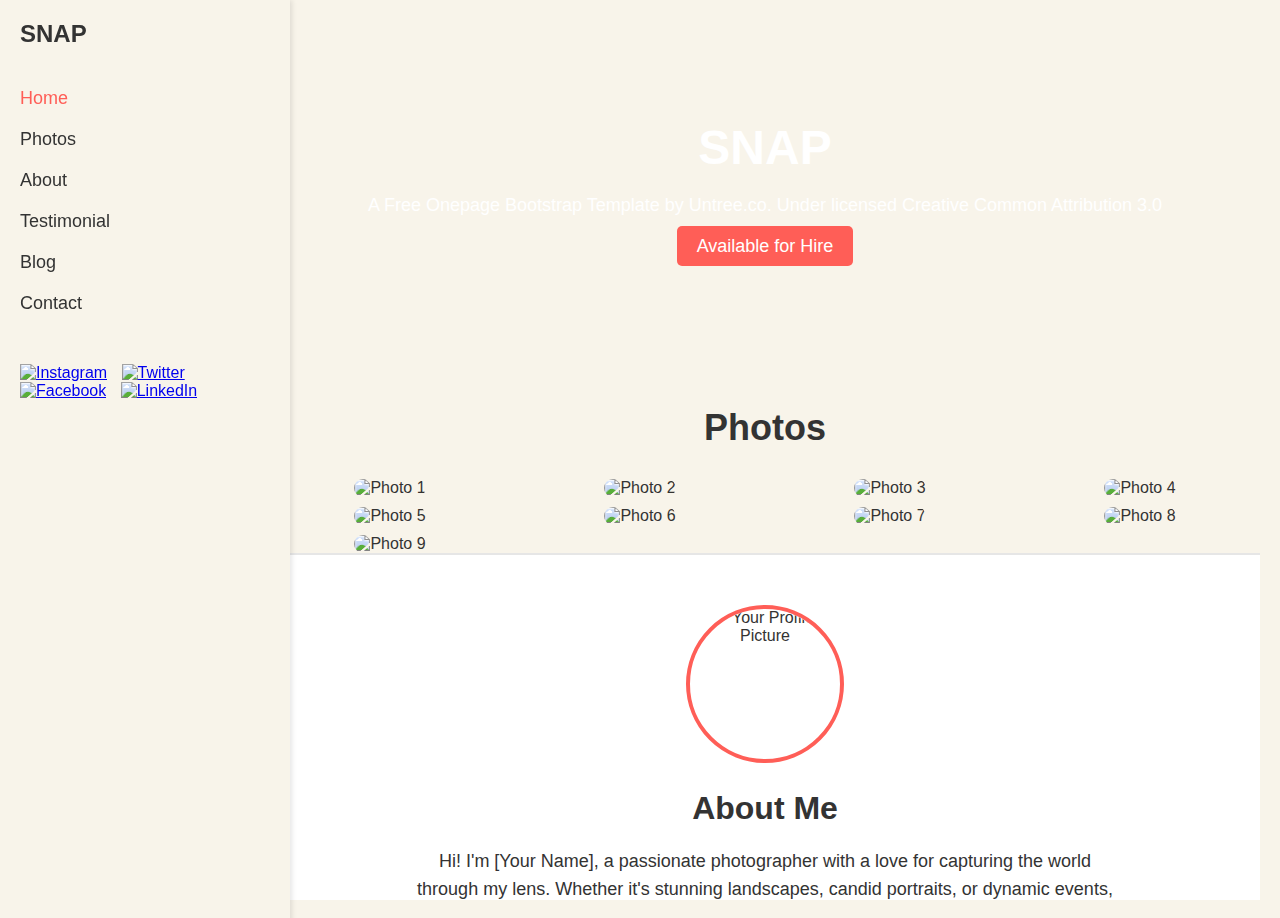
==== index.html @ f44aa800 "gitstart" ====
<!DOCTYPE html>
<html lang="en">
<head>
    <meta charset="UTF-8">
    <meta name="viewport" content="width=device-width, initial-scale=1.0">
    <title>Snap Photography</title>
    <link rel="stylesheet" href="styles.css">
</head>
<body>
    <div class="container">
        <aside class="sidebar">
            <div class="logo">SNAP</div>
            <nav>
                <ul>
                    <li><a href="#" class="active">Home</a></li>
                    <li><a href="#">Photos</a></li>
                    <li><a href="#">About</a></li>
                    <li><a href="#">Testimonial</a></li>
                    <li><a href="#">Blog</a></li>
                    <li><a href="#">Contact</a></li>
                </ul>
            </nav>
            <div class="social-media">
                <a href="#"><img src="instagram-icon.png" alt="Instagram"></a>
                <a href="#"><img src="twitter-icon.png" alt="Twitter"></a>
                <a href="#"><img src="facebook-icon.png" alt="Facebook"></a>
                <a href="#"><img src="linkedin-icon.png" alt="LinkedIn"></a>
            </div>
        </aside>

        <main class="content">
            <section class="banner">
                <h1>SNAP</h1>
                <p>A Free Onepage Bootstrap Template by Untree.co. Under licensed Creative Common Attribution 3.0</p>
                <a href="#" class="cta-button">Available for Hire</a>
            </section>

            <section class="photos">
                <h2>Photos</h2>
                <div class="photo-grid">
                    <div class="photo-item"><img src="photo1.jpg" alt="Photo 1"></div>
                    <div class="photo-item"><img src="photo2.jpg" alt="Photo 2"></div>
                    <div class="photo-item"><img src="photo3.jpg" alt="Photo 3"></div>
                    <div class="photo-item"><img src="photo4.jpg" alt="Photo 4"></div>
                    <div class="photo-item"><img src="photo5.jpg" alt="Photo 5"></div>
                    <div class="photo-item"><img src="photo6.jpg" alt="Photo 6"></div>
                    <div class="photo-item"><img src="photo7.jpg" alt="Photo 7"></div>
                    <div class="photo-item"><img src="photo8.jpg" alt="Photo 8"></div>
                    <div class="photo-item"><img src="photo9.jpg" alt="Photo 9"></div>
                </div>
            </section>

            <section class="about-me">
                <div class="profile">
                    <img src="profile.jpg" alt="Your Profile Picture" class="profile-pic">
                </div>
                <div class="about-text">
                    <h2>About Me</h2>
                    <p>Hi! I'm [Your Name], a passionate photographer with a love for capturing the world through my lens. Whether it's stunning landscapes, candid portraits, or dynamic events, I strive to create images that tell a story and evoke emotions.</p>
                    <h3>My Services</h3>
                    <ul>
                        <li>Portrait Photography</li>
                        <li>Event Photography</li>
                        <li>Landscape Photography</li>
                        <li>Commercial Photography</li>
                    </ul>
                </div>
            </section>
        </main>
    </div>
</body>
</html>
stryles
---- styles.css ----
body {
    margin: 0;
    font-family: Arial, sans-serif;
    background-color: #f8f4ea;
    color: #333;
}

.container {
    display: flex;
    height: 100vh;
}

.sidebar {
    width: 250px;
    background-color: #f8f4ea;
    padding: 20px;
    box-shadow: 2px 0 5px rgba(0, 0, 0, 0.1);
    position: fixed;
    height: 100%;
}

.logo {
    font-size: 24px;
    font-weight: bold;
    margin-bottom: 40px;
}

.sidebar nav ul {
    list-style: none;
    padding: 0;
}

.sidebar nav ul li {
    margin-bottom: 20px;
}

.sidebar nav ul li a {
    color: #333;
    text-decoration: none;
    font-size: 18px;
    transition: color 0.3s;
}

.sidebar nav ul li a:hover,
.sidebar nav ul li a.active {
    color: #ff5e57;
}

.social-media {
    margin-top: 50px;
}

.social-media a img {
    width: 24px;
    height: 24px;
    margin-right: 10px;
    transition: opacity 0.3s;
}

.social-media a:hover img {
    opacity: 0.7;
}

.content {
    margin-left: 250px; /* Same as the sidebar width */
    padding: 20px;
    width: calc(100% - 250px);
    overflow-y: auto;
}

.banner {
    text-align: center;
    background-image: url('banner.jpg');
    background-size: cover;
    background-position: center;
    color: white;
    padding: 100px 20px;
    margin-bottom: 50px;
}

.banner h1 {
    font-size: 48px;
    margin: 0;
}

.banner p {
    font-size: 18px;
    margin: 20px 0;
}

.cta-button {
    padding: 10px 20px;
    background-color: #ff5e57;
    color: white;
    text-decoration: none;
    font-size: 18px;
    border-radius: 5px;
    transition: background-color 0.3s;
}

.cta-button:hover {
    background-color: #e94a43;
}

.photos {
    text-align: center;
}

.photos h2 {
    font-size: 36px;
    margin-bottom: 30px;
}

.photo-grid {
    display: grid;
    grid-template-columns: repeat(auto-fit, minmax(200px, 1fr));
    gap: 10px;
}

.photo-item img {
    width: 100%;
    height: auto;
    border-radius: 10px;
    transition: transform 0.3s ease;
}

.photo-item img:hover {
    transform: scale(1.1);
}

.about-me {
    text-align: center;
    padding: 50px 20px;
    background-color: #fff;
    border-top: 2px solid #e6e6e6;
}

.profile {
    display: flex;
    justify-content: center;
    margin-bottom: 20px;
}

.profile-pic {
    width: 150px;
    height: 150px;
    border-radius: 50%;
    object-fit: cover;
    border: 4px solid #ff5e57;
}

.about-text {
    max-width: 700px;
    margin: 0 auto;
}

.about-text h2 {
    font-size: 32px;
    margin-bottom: 20px;
}

.about-text p {
    font-size: 18px;
    line-height: 1.6;
    margin-bottom: 30px;
}

.about-text h3 {
    font-size: 24px;
    margin-bottom: 20px;
}

.about-text ul {
    list-style: none;
    padding: 0;
}

.about-text ul li {
    font-size: 18px;
    line-height: 1.6;
    margin-bottom: 10px;
    padding-left: 20px;
    position: relative;
}

.about-text ul li::before {
    content: '•';
    color: #ff5e57;
    position: absolute;
    left: 0;
    top: 0;
    font-size: 24px;
    line-height: 1;
}
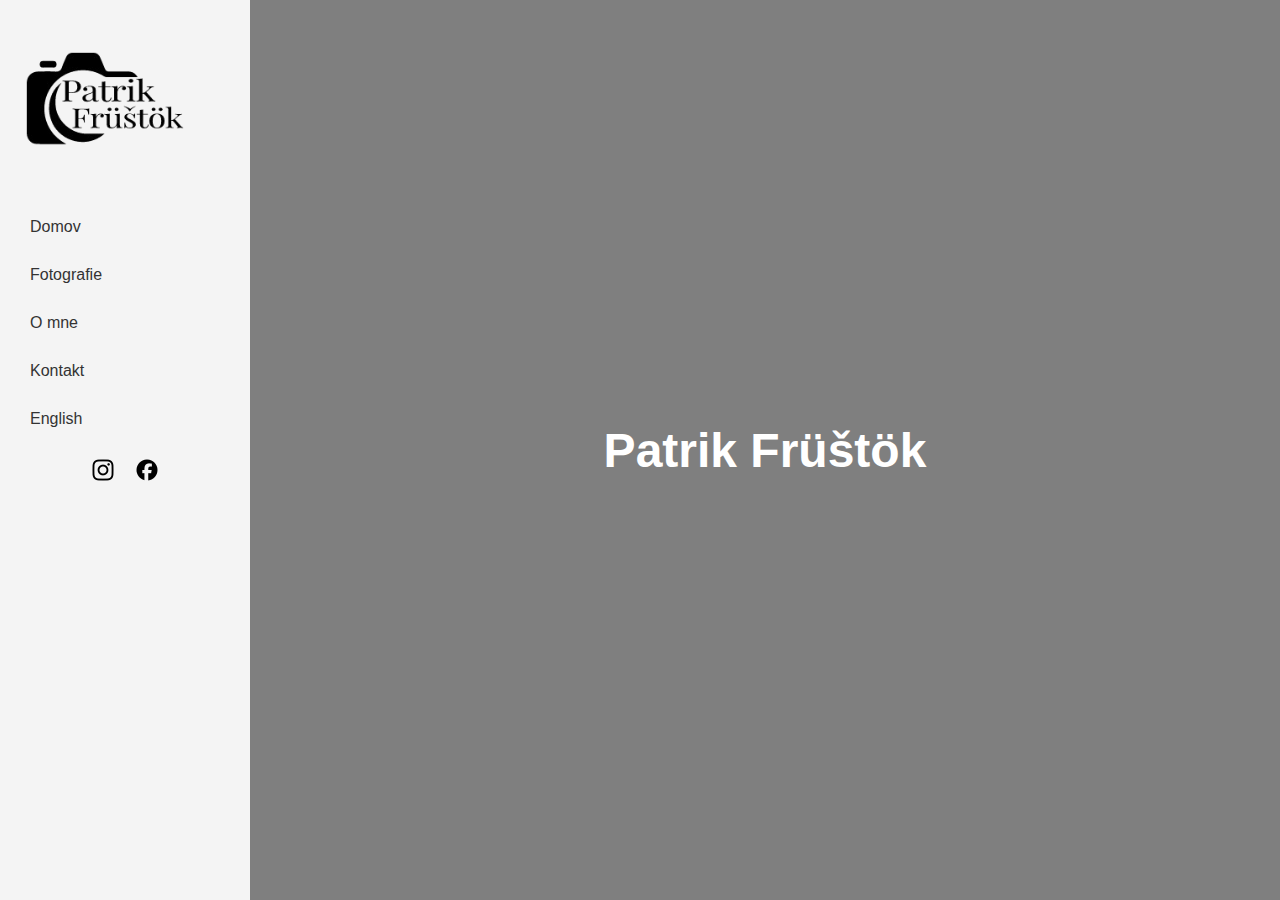
==== commit 3867e562: "main part done" ====
--- a/index.html
+++ b/index.html
@@ -3,40 +3,37 @@
 <head>
     <meta charset="UTF-8">
     <meta name="viewport" content="width=device-width, initial-scale=1.0">
-    <title>Snap Photography</title>
+    <title>Patrik Früštök</title>
     <link rel="stylesheet" href="styles.css">
 </head>
 <body>
     <div class="container">
         <aside class="sidebar">
-            <div class="logo">SNAP</div>
+            <div class="logo">
+                <img src="logo.png" alt="Logo">
+            </div>
             <nav>
                 <ul>
-                    <li><a href="#" class="active">Home</a></li>
-                    <li><a href="#">Photos</a></li>
-                    <li><a href="#">About</a></li>
-                    <li><a href="#">Testimonial</a></li>
-                    <li><a href="#">Blog</a></li>
-                    <li><a href="#">Contact</a></li>
+                    <li><a href="#home" class="active">Domov</a></li>
+                    <li><a href="#photos">Fotografie</a></li>
+                    <li><a href="#aboutme">O mne</a></li>
+                    <li><a href="#">Kontakt</a></li>
+                    <li><a href="indexen.html">English</a></li>
                 </ul>
             </nav>
             <div class="social-media">
-                <a href="#"><img src="instagram-icon.png" alt="Instagram"></a>
-                <a href="#"><img src="twitter-icon.png" alt="Twitter"></a>
-                <a href="#"><img src="facebook-icon.png" alt="Facebook"></a>
-                <a href="#"><img src="linkedin-icon.png" alt="LinkedIn"></a>
+                <a href="https://www.instagram.com/patrik.frustok/"><img src="instagram.png" alt="Instagram"></a>
+                <a href="https://www.facebook.com/patrik.fufo"><img src="facebook.png" alt="Facebook"></a>
             </div>
         </aside>
 
         <main class="content">
-            <section class="banner">
-                <h1>SNAP</h1>
-                <p>A Free Onepage Bootstrap Template by Untree.co. Under licensed Creative Common Attribution 3.0</p>
-                <a href="#" class="cta-button">Available for Hire</a>
+            <section class="banner" id="home">
+                <h1>Patrik Früštök</h1>
             </section>
 
-            <section class="photos">
-                <h2>Photos</h2>
+            <section class="photos" id="photos">
+                <h2>Fotografie</h2>
                 <div class="photo-grid">
                     <div class="photo-item"><img src="photo1.jpg" alt="Photo 1"></div>
                     <div class="photo-item"><img src="photo2.jpg" alt="Photo 2"></div>
@@ -50,24 +47,64 @@
                 </div>
             </section>
 
-            <section class="about-me">
+            <section class="about-me" id="aboutme">
                 <div class="profile">
-                    <img src="profile.jpg" alt="Your Profile Picture" class="profile-pic">
+                    <img src="profilepic.jpg" alt="Your Profile Picture" class="profile-pic">
                 </div>
                 <div class="about-text">
-                    <h2>About Me</h2>
-                    <p>Hi! I'm [Your Name], a passionate photographer with a love for capturing the world through my lens. Whether it's stunning landscapes, candid portraits, or dynamic events, I strive to create images that tell a story and evoke emotions.</p>
-                    <h3>My Services</h3>
-                    <ul>
-                        <li>Portrait Photography</li>
-                        <li>Event Photography</li>
-                        <li>Landscape Photography</li>
-                        <li>Commercial Photography</li>
-                    </ul>
+                    <h2>O mne</h2>
+                    <p>Volám sa Patrik, mám 22 rokov a študujem v Brne. S fotením som začal už ako malý a stále si budujem toto portfólio. Pre akúkoľvek spoluprácu ma neváhajte kontaktovať!</p>
+                    <h3>Moje Služby</h3>
+                    <div class="services-grid">
+                        <div class="service-item">
+                            <span class="service-icon">&#10003;</span> 
+                            <span class="service-text">Event Photo</span>
+                        </div>
+                        <div class="service-item">
+                            <span class="service-icon">&#10003;</span>
+                            <span class="service-text">Promo Photo</span>
+                        </div>
+                        <div class="service-item">
+                            <span class="service-icon">&#10003;</span>
+                            <span class="service-text">Portréty</span>
+                        </div>
+                        <div class="service-item">
+                            <span class="service-icon">&#10003;</span>
+                            <span class="service-text">Šport</span>
+                        </div>
+                        <div class="service-item">
+                            <span class="service-icon">&#10003;</span>
+                            <span class="service-text">Rodinné stretnutia a oslavy</span>
+                        </div>
+                    </div>
                 </div>
             </section>
+            
         </main>
     </div>
+
+    <script>
+        document.addEventListener('DOMContentLoaded', () => {
+            const banner = document.querySelector('.banner');
+            const initialHeight = 100; // Initial height in vh
+    
+            function adjustBannerHeight() {
+                const scrollPosition = window.scrollY;
+                const viewportHeight = window.innerHeight;
+    
+                // Calculate new height as a percentage of viewport height
+                let newHeight = initialHeight - (scrollPosition / viewportHeight) * (initialHeight - 50); 
+                if (newHeight < 50) newHeight = 50;
+    
+                // Apply the new height to the banner
+                banner.style.height = `${newHeight}vh`;
+            }
+    
+            // Adjust height on page load and scroll
+            adjustBannerHeight();
+            window.addEventListener('scroll', adjustBannerHeight);
+        });
+    </script>
+    
 </body>
 </html>
-stryles--- a/styles.css
+++ b/styles.css
@@ -1,114 +1,122 @@
-body {
+/* Basic reset and styles for body and container */
+body, html {
     margin: 0;
-    font-family: Arial, sans-serif;
-    background-color: #f8f4ea;
-    color: #333;
+    padding: 0;
+    font-family: 'Gill Sans', 'Gill Sans MT', Calibri, 'Trebuchet MS', sans-serif;
 }
 
 .container {
     display: flex;
-    height: 100vh;
-}
-
+    height: 100vh; /* Full height of viewport */
+}
+
+/* Sidebar styling */
 .sidebar {
     width: 250px;
-    background-color: #f8f4ea;
+    background-color: #f4f4f4;
     padding: 20px;
-    box-shadow: 2px 0 5px rgba(0, 0, 0, 0.1);
-    position: fixed;
-    height: 100%;
+    box-sizing: border-box;
 }
 
 .logo {
     font-size: 24px;
-    font-weight: bold;
-    margin-bottom: 40px;
-}
-
-.sidebar nav ul {
-    list-style: none;
+    margin-bottom: 20px;
+}
+
+.logo img {
+    max-width: 80%;  /* Make sure the image scales down to fit the container */
+    height: auto;     /* Maintain aspect ratio */
+    display: block;   /* Remove any extra space below the image */
+    margin-bottom: 20px; /* Add some space below the logo */
+}
+
+nav ul {
+    list-style-type: none;
     padding: 0;
 }
 
-.sidebar nav ul li {
-    margin-bottom: 20px;
-}
-
-.sidebar nav ul li a {
+nav ul li {
+    margin: 10px 0;
+}
+
+nav ul li a {
+    text-decoration: none;
     color: #333;
-    text-decoration: none;
-    font-size: 18px;
-    transition: color 0.3s;
-}
-
-.sidebar nav ul li a:hover,
-.sidebar nav ul li a.active {
-    color: #ff5e57;
+    padding: 10px;
+    display: block;
+    transition: background-color 0.3s ease;
+}
+
+nav ul li a:hover {
+    background-color: #dcdcdc; /* Grey background on hover */
 }
 
 .social-media {
-    margin-top: 50px;
+    display: flex;
+    justify-content: center; /* Center icons horizontally */
+    margin-top: 20px;
+}
+
+.social-media a {
+    margin: 0 10px;
+    transition: transform 0.3s ease-in-out;
 }
 
 .social-media a img {
     width: 24px;
     height: 24px;
-    margin-right: 10px;
-    transition: opacity 0.3s;
 }
 
 .social-media a:hover img {
-    opacity: 0.7;
-}
-
+    transform: scale(1.2); /* Increase size on hover */
+}
+
+/* Content and Banner styling */
 .content {
-    margin-left: 250px; /* Same as the sidebar width */
-    padding: 20px;
-    width: calc(100% - 250px);
+    flex: 1;
+    background-color: #ffffff;
     overflow-y: auto;
 }
 
 .banner {
+    display: flex;
+    align-items: center;
+    justify-content: center;
     text-align: center;
-    background-image: url('banner.jpg');
+    background-image: url('banner.JPG');
     background-size: cover;
     background-position: center;
     color: white;
-    padding: 100px 20px;
-    margin-bottom: 50px;
+    height: 100vh; /* Full height of viewport */
+    position: relative;
+    transition: height 0.3s ease-in-out; /* Smooth transition for height change */
 }
 
 .banner h1 {
     font-size: 48px;
-    margin: 0;
-}
-
-.banner p {
-    font-size: 18px;
-    margin: 20px 0;
-}
-
-.cta-button {
-    padding: 10px 20px;
-    background-color: #ff5e57;
-    color: white;
-    text-decoration: none;
-    font-size: 18px;
-    border-radius: 5px;
-    transition: background-color 0.3s;
-}
-
-.cta-button:hover {
-    background-color: #e94a43;
-}
-
+    z-index: 2;
+}
+
+.banner::before {
+    content: '';
+    position: absolute;
+    top: 0;
+    left: 0;
+    right: 0;
+    bottom: 0;
+    background-color: rgba(0, 0, 0, 0.5); /* Optional dark overlay */
+    z-index: 1;
+}
+
+/* Photo grid styling */
 .photos {
-    text-align: center;
+    padding: 20px;
 }
 
 .photos h2 {
+    text-align: center; /* Center the h2 text */
     font-size: 36px;
-    margin-bottom: 30px;
+    margin-bottom: 20px;
 }
 
 .photo-grid {
@@ -120,75 +128,77 @@
 .photo-item img {
     width: 100%;
     height: auto;
-    border-radius: 10px;
-    transition: transform 0.3s ease;
+    display: block;
+    transition: transform 0.3s ease-in-out;
 }
 
 .photo-item img:hover {
-    transform: scale(1.1);
-}
-
+    transform: scale(1.1); /* Zoom on hover */
+}
+
+/* About me section styling */
 .about-me {
     text-align: center;
     padding: 50px 20px;
-    background-color: #fff;
-    border-top: 2px solid #e6e6e6;
 }
 
 .profile {
-    display: flex;
-    justify-content: center;
     margin-bottom: 20px;
 }
 
 .profile-pic {
-    width: 150px;
-    height: 150px;
     border-radius: 50%;
-    object-fit: cover;
-    border: 4px solid #ff5e57;
-}
-
-.about-text {
-    max-width: 700px;
-    margin: 0 auto;
-}
-
-.about-text h2 {
-    font-size: 32px;
-    margin-bottom: 20px;
+    width: 200px; /* Increase the size of the circle */
+    height: 200px; /* Ensure the circle is perfectly round */
+    overflow: hidden; /* Hide overflow to ensure the image fits within the circle */
+    display: flex; /* Center the image */
+    align-items: center; /* Center the image vertically */
+    justify-content: center; /* Center the image horizontally */
+    margin: 0 auto; /* Center the container horizontally */
+    box-shadow: 0 0 0 3px black; /* Black outline around the circle */
+}
+
+.profile-pic img {
+    width: auto; /* Maintain the image's original aspect ratio */
+    height: 100%; /* Ensure the image fits within the container's height */
+    display: block; /* Remove extra space below the image */
 }
 
 .about-text p {
     font-size: 18px;
-    line-height: 1.6;
-    margin-bottom: 30px;
-}
-
-.about-text h3 {
-    font-size: 24px;
     margin-bottom: 20px;
 }
 
 .about-text ul {
-    list-style: none;
+    list-style-type: none;
     padding: 0;
 }
 
 .about-text ul li {
+    margin: 10px 0;
+}
+
+/* Services grid styling */
+.services-grid {
+    display: grid;
+    grid-template-columns: repeat(2, 1fr); /* Two columns */
+    grid-template-rows: repeat(3, auto); /* Three rows */
+    gap: 10px;
+    max-width: 600px; /* Limit the width of the grid */
+    margin: 0 auto; /* Center the grid horizontally */
+}
+
+.service-item {
+    display: flex;
+    align-items: center;
+}
+
+.service-icon {
+    color: darkblue;
+    font-size: 24px; /* Adjust size of the checkmark */
+    margin-right: 10px;
+}
+
+.service-text {
     font-size: 18px;
-    line-height: 1.6;
-    margin-bottom: 10px;
-    padding-left: 20px;
-    position: relative;
-}
-
-.about-text ul li::before {
-    content: '•';
-    color: #ff5e57;
-    position: absolute;
-    left: 0;
-    top: 0;
-    font-size: 24px;
-    line-height: 1;
-}
+}
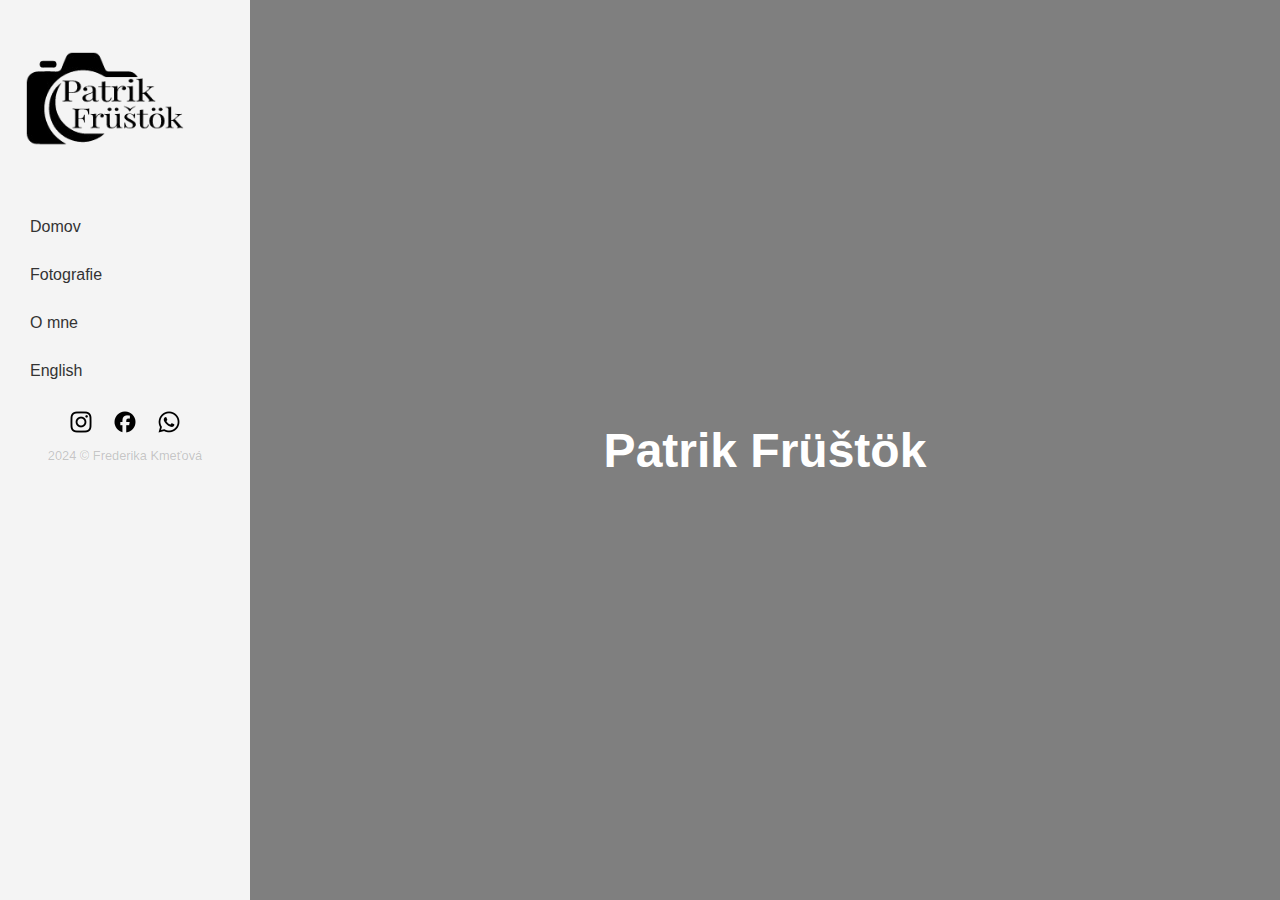
==== commit f8882b08: "sk done eng to do" ====
--- a/index.html
+++ b/index.html
@@ -10,21 +10,26 @@
     <div class="container">
         <aside class="sidebar">
             <div class="logo">
-                <img src="logo.png" alt="Logo">
+                <img src="logo.png" alt="Logo" class="menu-toggle"> 
             </div>
-            <nav>
-                <ul>
-                    <li><a href="#home" class="active">Domov</a></li>
-                    <li><a href="#photos">Fotografie</a></li>
-                    <li><a href="#aboutme">O mne</a></li>
-                    <li><a href="#">Kontakt</a></li>
-                    <li><a href="indexen.html">English</a></li>
-                </ul>
-            </nav>
-            <div class="social-media">
-                <a href="https://www.instagram.com/patrik.frustok/"><img src="instagram.png" alt="Instagram"></a>
-                <a href="https://www.facebook.com/patrik.fufo"><img src="facebook.png" alt="Facebook"></a>
+            <div class="menu-content">
+                <nav>
+                    <ul>
+                        <li><a href="#home" class="active">Domov</a></li>
+                        <li><a href="#photos">Fotografie</a></li>
+                        <li><a href="#aboutme">O mne</a></li>
+                        <li><a href="indexen.html">English</a></li>
+                    </ul>
+                </nav>
+                <div class="social-media">
+                    <a href="https://www.instagram.com/patrik.frustok/"><img src="instagram.png" alt="Instagram"></a>
+                    <a href="https://www.facebook.com/patrik.fufo"><img src="facebook.png" alt="Facebook"></a>
+                    <a href="wa.link/uw6uuv"><img src="whatsapp.png" alt="Whatsapp"></a>
+                </div>
+                <div class="footer">2024 © Frederika Kmeťová
             </div>
+            </div>
+            
         </aside>
 
         <main class="content">
@@ -35,15 +40,13 @@
             <section class="photos" id="photos">
                 <h2>Fotografie</h2>
                 <div class="photo-grid">
-                    <div class="photo-item"><img src="photo1.jpg" alt="Photo 1"></div>
-                    <div class="photo-item"><img src="photo2.jpg" alt="Photo 2"></div>
-                    <div class="photo-item"><img src="photo3.jpg" alt="Photo 3"></div>
-                    <div class="photo-item"><img src="photo4.jpg" alt="Photo 4"></div>
-                    <div class="photo-item"><img src="photo5.jpg" alt="Photo 5"></div>
-                    <div class="photo-item"><img src="photo6.jpg" alt="Photo 6"></div>
-                    <div class="photo-item"><img src="photo7.jpg" alt="Photo 7"></div>
-                    <div class="photo-item"><img src="photo8.jpg" alt="Photo 8"></div>
-                    <div class="photo-item"><img src="photo9.jpg" alt="Photo 9"></div>
+                    <div class="photo-item"><img src="DSC04359.JPG" alt="Photo 1"></div>
+                    <div class="photo-item"><img src="DSC05046.JPG" alt="Photo 3"></div>
+                    <div class="photo-item"><img src="DSC05062.JPG" alt="Photo 4"></div>
+                    <div class="photo-item"><img src="DSC04807.JPG" alt="Photo 2"></div>
+                    <div class="photo-item"><img src="DSC07474.JPG" alt="Photo 5"></div>
+                    <div class="photo-item"><img src="DSC07537.JPG" alt="Photo 6"></div>
+                    <div class="photo-item"><img src="DSC08705.JPG" alt="Photo 7"></div>
                 </div>
             </section>
 
@@ -79,30 +82,53 @@
                     </div>
                 </div>
             </section>
-            
         </main>
-    </div>
+        </div>
+        
+
 
     <script>
         document.addEventListener('DOMContentLoaded', () => {
-            const banner = document.querySelector('.banner');
-            const initialHeight = 100; // Initial height in vh
+            const menuToggle = document.querySelector('.menu-toggle');
+            const sidebar = document.querySelector('.sidebar');
+            const menuLinks = document.querySelectorAll('.menu-content a[href^="#"]');
+            
+            // Toggle sidebar visibility
+            menuToggle.addEventListener('click', () => {
+                sidebar.classList.toggle('open');
+                // Hide content when sidebar is opened
+                if (sidebar.classList.contains('open')) {
+                    document.body.style.overflow = 'hidden'; // Prevent scrolling of the body
+                } else {
+                    document.body.style.overflow = ''; // Allow scrolling of the body
+                }
+            });
     
-            function adjustBannerHeight() {
-                const scrollPosition = window.scrollY;
-                const viewportHeight = window.innerHeight;
+            // Smooth scroll for anchor links
+            function smoothScroll(event) {
+                event.preventDefault(); // Prevent the default anchor link behavior
     
-                // Calculate new height as a percentage of viewport height
-                let newHeight = initialHeight - (scrollPosition / viewportHeight) * (initialHeight - 50); 
-                if (newHeight < 50) newHeight = 50;
+                const targetId = event.currentTarget.getAttribute('href').substring(1);
+                const targetElement = document.getElementById(targetId);
     
-                // Apply the new height to the banner
-                banner.style.height = `${newHeight}vh`;
+                if (targetElement) {
+                    window.scrollTo({
+                        top: targetElement.offsetTop,
+                        behavior: 'smooth'
+                    });
+    
+                    // Hide sidebar when a menu item is clicked
+                    sidebar.classList.remove('open');
+                    document.body.style.overflow = ''; // Allow scrolling of the body
+                }
             }
     
-            // Adjust height on page load and scroll
-            adjustBannerHeight();
-            window.addEventListener('scroll', adjustBannerHeight);
+            // Add smooth scroll behavior to all anchor links with href starting with #
+            const anchorLinks = document.querySelectorAll('a[href^="#"]');
+            anchorLinks.forEach(link => link.addEventListener('click', smoothScroll));
+    
+            // Ensure menu links also hide sidebar when clicked
+            menuLinks.forEach(link => link.addEventListener('click', smoothScroll));
         });
     </script>
     
--- a/styles.css
+++ b/styles.css
@@ -1,16 +1,19 @@
-/* Basic reset and styles for body and container */
+
 body, html {
     margin: 0;
     padding: 0;
     font-family: 'Gill Sans', 'Gill Sans MT', Calibri, 'Trebuchet MS', sans-serif;
+    scroll-behavior: smooth;
+    overflow-x: hidden;
+
 }
 
 .container {
     display: flex;
-    height: 100vh; /* Full height of viewport */
-}
-
-/* Sidebar styling */
+    height: 100vh;
+}
+
+
 .sidebar {
     width: 250px;
     background-color: #f4f4f4;
@@ -24,10 +27,10 @@
 }
 
 .logo img {
-    max-width: 80%;  /* Make sure the image scales down to fit the container */
-    height: auto;     /* Maintain aspect ratio */
-    display: block;   /* Remove any extra space below the image */
-    margin-bottom: 20px; /* Add some space below the logo */
+    max-width: 80%; 
+    height: auto;    
+    display: block;  
+    margin-bottom: 20px;
 }
 
 nav ul {
@@ -48,12 +51,12 @@
 }
 
 nav ul li a:hover {
-    background-color: #dcdcdc; /* Grey background on hover */
+    background-color: #dcdcdc;
 }
 
 .social-media {
     display: flex;
-    justify-content: center; /* Center icons horizontally */
+    justify-content: center;
     margin-top: 20px;
 }
 
@@ -68,10 +71,10 @@
 }
 
 .social-media a:hover img {
-    transform: scale(1.2); /* Increase size on hover */
-}
-
-/* Content and Banner styling */
+    transform: scale(1.2);
+}
+
+
 .content {
     flex: 1;
     background-color: #ffffff;
@@ -87,9 +90,9 @@
     background-size: cover;
     background-position: center;
     color: white;
-    height: 100vh; /* Full height of viewport */
+    height: 100vh;
     position: relative;
-    transition: height 0.3s ease-in-out; /* Smooth transition for height change */
+    transition: height 0.3s ease-in-out;
 }
 
 .banner h1 {
@@ -104,17 +107,20 @@
     left: 0;
     right: 0;
     bottom: 0;
-    background-color: rgba(0, 0, 0, 0.5); /* Optional dark overlay */
+    background-color: rgba(0, 0, 0, 0.5);
     z-index: 1;
 }
 
-/* Photo grid styling */
+
 .photos {
+    background-color: #d3d3d3;
     padding: 20px;
+    border-radius: 8px;
+    margin: 20px 0;
 }
 
 .photos h2 {
-    text-align: center; /* Center the h2 text */
+    text-align: center;
     font-size: 36px;
     margin-bottom: 20px;
 }
@@ -133,10 +139,10 @@
 }
 
 .photo-item img:hover {
-    transform: scale(1.1); /* Zoom on hover */
-}
-
-/* About me section styling */
+    transform: scale(1.1);
+}
+
+
 .about-me {
     text-align: center;
     padding: 50px 20px;
@@ -148,20 +154,20 @@
 
 .profile-pic {
     border-radius: 50%;
-    width: 200px; /* Increase the size of the circle */
-    height: 200px; /* Ensure the circle is perfectly round */
-    overflow: hidden; /* Hide overflow to ensure the image fits within the circle */
-    display: flex; /* Center the image */
-    align-items: center; /* Center the image vertically */
-    justify-content: center; /* Center the image horizontally */
-    margin: 0 auto; /* Center the container horizontally */
-    box-shadow: 0 0 0 3px black; /* Black outline around the circle */
+    width: 200px;
+    height: 200px;
+    overflow: hidden;
+    display: flex;
+    align-items: center;
+    justify-content: center;
+    margin: 0 auto;
+    box-shadow: 0 0 0 3px black;
 }
 
 .profile-pic img {
-    width: auto; /* Maintain the image's original aspect ratio */
-    height: 100%; /* Ensure the image fits within the container's height */
-    display: block; /* Remove extra space below the image */
+    width: auto;
+    height: 100%;
+    display: block;
 }
 
 .about-text p {
@@ -178,14 +184,14 @@
     margin: 10px 0;
 }
 
-/* Services grid styling */
+
 .services-grid {
     display: grid;
-    grid-template-columns: repeat(2, 1fr); /* Two columns */
-    grid-template-rows: repeat(3, auto); /* Three rows */
+    grid-template-columns: repeat(2, 1fr);
+    grid-template-rows: repeat(3, auto);
     gap: 10px;
-    max-width: 600px; /* Limit the width of the grid */
-    margin: 0 auto; /* Center the grid horizontally */
+    max-width: 600px;
+    margin: 0 auto;
 }
 
 .service-item {
@@ -195,10 +201,146 @@
 
 .service-icon {
     color: darkblue;
-    font-size: 24px; /* Adjust size of the checkmark */
+    font-size: 24px;
     margin-right: 10px;
 }
 
 .service-text {
     font-size: 18px;
 }
+
+.footer {
+    background-color: #f4f4f4;
+    text-align: center;
+    padding: 10px;
+    font-size: 0.8rem;
+    color: rgba(0, 0, 0, 0.207);
+    margin-top: auto;
+}
+
+@media (max-width: 768px) {
+   
+    .container {
+        display: block;
+        height: auto;
+    }
+
+   
+    .sidebar {
+        width: 100%;
+        height: auto;
+        position: fixed;
+        top: 0;
+        left: 0;
+        background-color: #f4f4f4;
+        padding: 20px;
+        box-sizing: border-box;
+        z-index: 1000;
+        transform: translateY(0);
+        transition: transform 0.3s ease-in-out;
+    }
+
+   
+    .logo {
+        text-align: center;
+        margin-bottom: 0px;
+    }
+
+    .logo img {
+        max-width: 20%;
+        height: auto;
+        cursor: pointer;
+    }
+
+   
+    nav ul {
+        list-style-type: none;
+        padding: 0;
+    }
+
+    nav ul li {
+        margin: 10px 0;
+    }
+
+    nav ul li a {
+        text-decoration: none;
+        color: #333;
+        padding: 10px;
+        display: block;
+        transition: background-color 0.3s ease;
+    }
+
+    nav ul li a:hover {
+        background-color: #dcdcdc;
+    }
+
+   
+    .social-media {
+        display: flex;
+        justify-content: center;
+        margin-top: 20px;
+    }
+
+    .social-media a {
+        margin: 0 10px;
+        justify-content: center;
+    }
+
+    .social-media a img {
+        justify-content: center;
+        width: 24px;
+        height: 24px;
+    }
+
+    .social-media a:hover img {
+        transform: scale(1.2);
+    }
+
+   
+    .content {
+        margin-top: 100px;
+        padding: 20px;
+    }
+
+    .banner {
+        height: 100vh;
+        background-size: cover;
+        background-position: center;
+        background-repeat: no-repeat;
+        margin-top: 0;
+    }
+
+    .banner h1 {
+        font-size: 32px;
+    }
+
+   
+    .menu-toggle {
+        display: none;
+    }
+
+   
+    .menu-content {
+        display: none;
+        width: 100%;
+        height: 100vh;
+        padding: 20px;
+    }
+
+   
+    .sidebar.open .menu-content {
+        display: block;
+    }
+
+   
+    .menu-content {
+        position: relative;
+        top: 60px;
+    }
+
+   
+    .content {
+        margin-top: 60px;
+        padding: 20px;
+    }
+}
